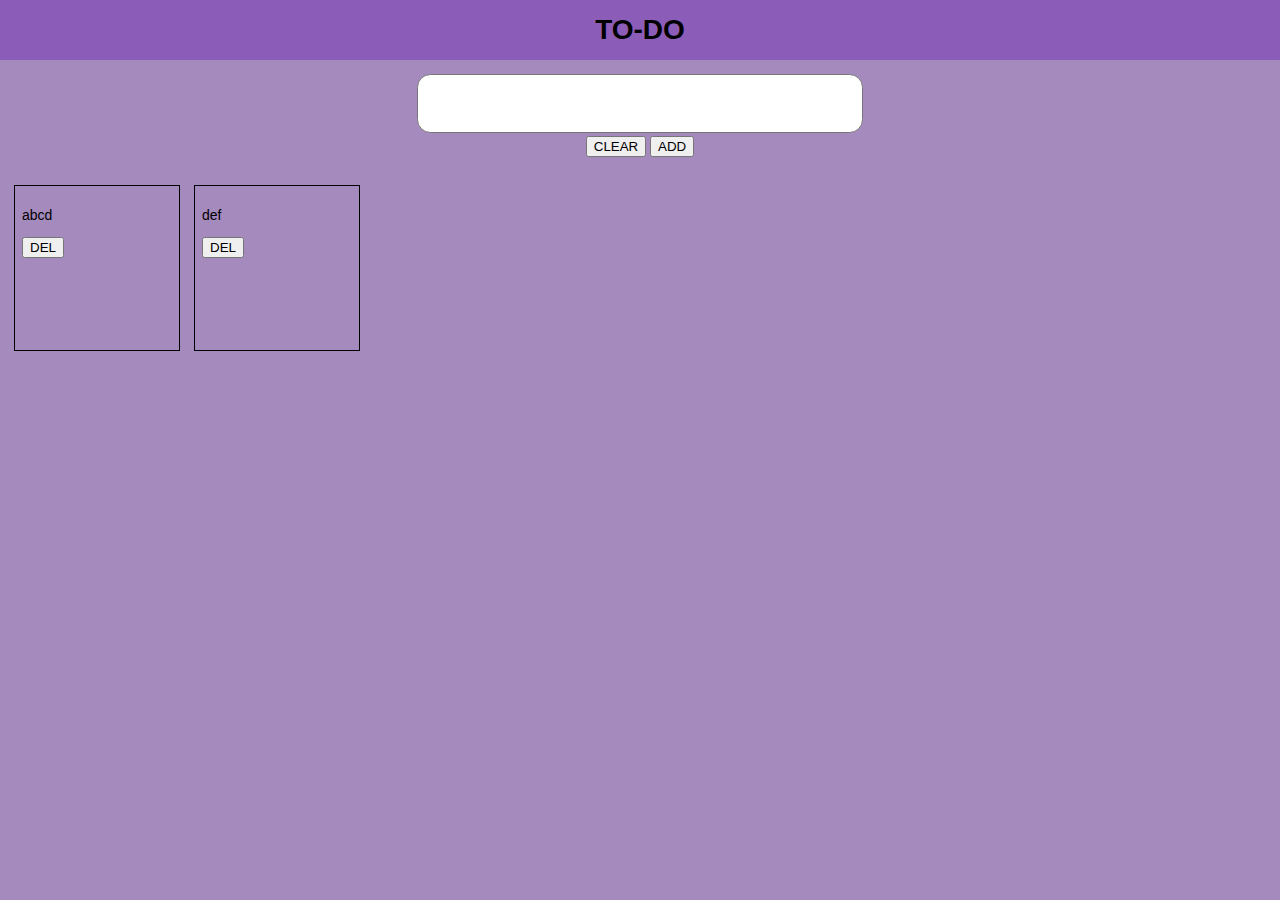
==== index.html @ a3835a60 "basic working todo" ====
<!DOCTYPE html>
<html lang="en">
<head>
    <meta charset="UTF-8">
    <meta name="viewport" content="width=device-width, initial-scale=1.0">
    <title>Document</title>
    <link rel="stylesheet" href="style.css">
</head>
<body>

    <div class="container">
        <header>
            <h1>TO-DO</h1>
        </header>
        <main>
            <nav>
                <form action="" >
                    <div>
                    <textarea name="txtNewTask" id="txtNewTask" cols="50" rows="2" required></textarea>
                </div>
                <div class="btn-group">
                    <button type="reset" id="btnClear">CLEAR</button>
                    <button type="submit" id="btnAdd">ADD</button>
                </div>
                </form>
            </nav>
            <div class="content">
                <div class="card-task"> 
                    <p>Lorem ipsum dolor sit amet consectetur adipisicing elit. Mollitia, dolores!</p>
                    <button onclick="deleteTask(e)">DEL</button>
                </div>
            </div>
        </main>
    </div>






    <script src="./script.js"></script>
</body>
</html>
---- style.css ----
body{
    font-family: Circular, -apple-system, BlinkMacSystemFont, Roboto, Helvetica Neue, sans-serif;
    font-size: 14px;
    margin: 0;
    padding: 0;
}

textarea{
    resize: none;
    padding: 1em;
    border-radius: 1em;
}
.container {
    width: 100vw;
    height: 100vh;
    background-color: rgb(165, 138, 190);
}

/* ------------------------------------ */
header{
    width: 100%;
    /* box-sizing: border-box; */
    background-color: rgb(140, 93, 184);
    /* border: 0px solid black; */
}
header h1 {
    margin: 0;
    padding: 0.5em;
    text-align: center;
}

/* ------------------------------------ */

main {
    width: 100%;
    
    box-sizing: border-box;
    display: flex;
    flex-direction: column;
    
}
main nav {
    box-sizing: border-box;
    width: 100%;
    align-items: center;
}
main nav form {
    display: flex;
    padding: 1em;
    flex-direction: column;
    align-items: center;
}

main .content {
    box-sizing: border-box;
    padding: 1em;
    width: 100%;
    display: grid;
    justify-content: flex-start;
    gap:1em;
    grid-template-columns: repeat(auto-fit,minmax(150px,auto));
    grid-template-rows: repeat(auto-fit,minmax(150px,auto));
}
.content .card-task{
    border: 1px solid black;
    padding: 0.5em;
    width: 150px;
    height: 150px;
}
/* ---------------------------------- */
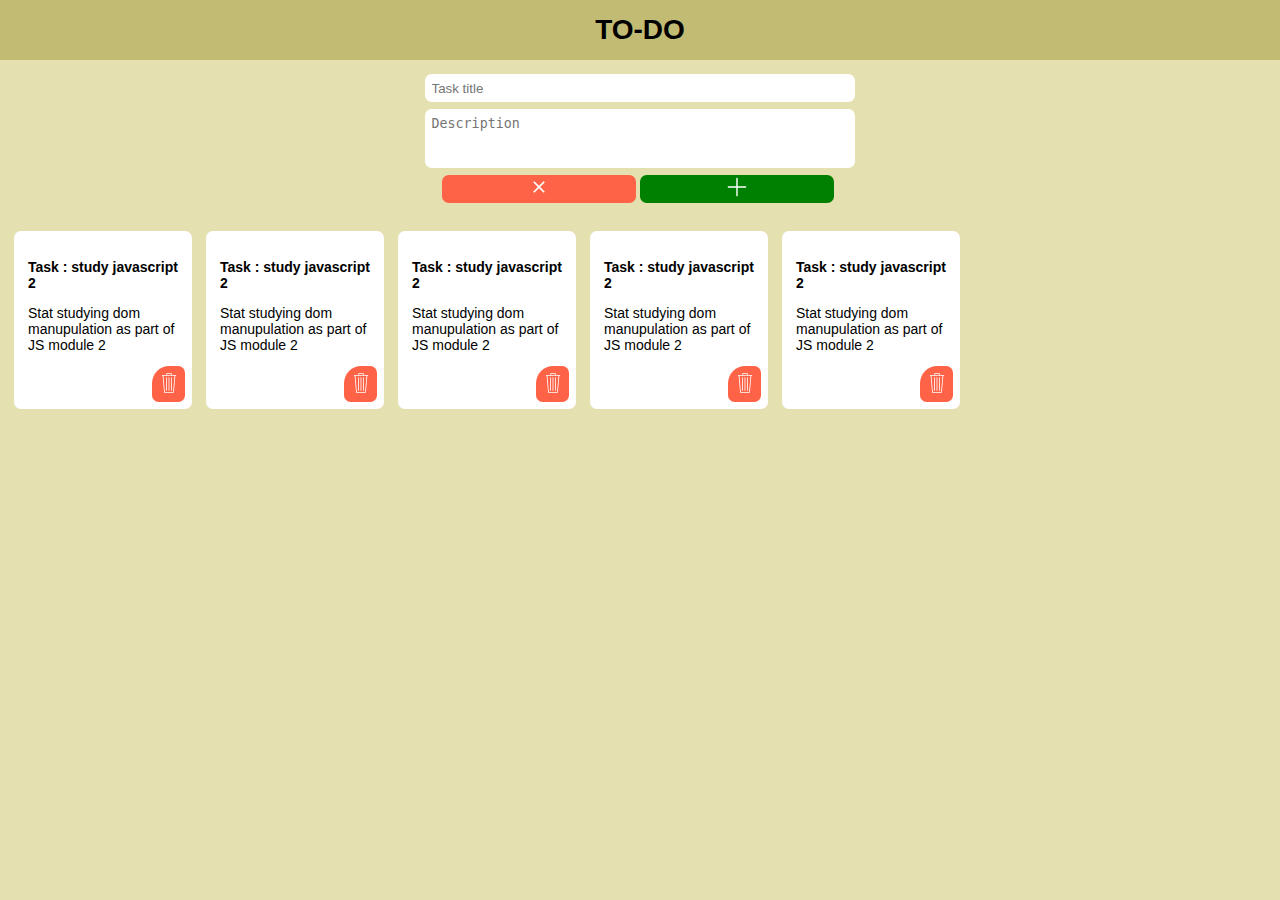
==== commit c15e25d1: "update to v1.0.1" ====
--- a/index.html
+++ b/index.html
@@ -14,30 +14,41 @@
         </header>
         <main>
             <nav>
-                <form action="" >
-                    <div>
-                    <textarea name="txtNewTask" id="txtNewTask" cols="50" rows="2" required></textarea>
-                </div>
-                <div class="btn-group">
-                    <button type="reset" id="btnClear">CLEAR</button>
-                    <button type="submit" id="btnAdd">ADD</button>
-                </div>
+                <form action="" id="mainForm">
+                    <div class="txt-group">
+                        <input type="text" name="txtTitle" id="txtTitle" placeholder="Task title" required>
+                        <textarea name="txtDesc" id="txtDesc" cols="50" rows="3" placeholder="Description" required></textarea>
+                    </div>
+                    <div class="btn-group">
+                        <button type="reset" id="btnClear">
+                            <?xml version="1.0" ?>
+                            <svg height="20" viewBox="0 0 48 48" width="20" xmlns="http://www.w3.org/2000/svg">
+                                <path d="M38 12.83L35.17 10 24 21.17 12.83 10 10 12.83 21.17 24 10 35.17 12.83 38 24 26.83 35.17 38 38 35.17 26.83 24z" fill="white"/>
+                                <path d="M0 0h48v48H0z" fill="none"/>
+                            </svg>
+                        </button>
+                        <button type="submit" id="btnAdd">
+                            <svg xmlns="http://www.w3.org/2000/svg" viewBox="0 0 1000 1000" version="1.1" height="20" width="20">
+                                <path d="M 491.746 34.023 C 481.220 36.680, 472.023 44.384, 467.301 54.500 L 464.500 60.500 464.236 261.243 L 463.971 461.986 261.236 462.243 L 58.500 462.500 53.573 465 C 26.405 478.785, 26.657 517.008, 54 529.906 L 59.500 532.500 261.736 532.760 L 463.972 533.019 464.236 736.260 L 464.500 939.500 467.180 945.218 C 470.948 953.258, 477.729 960.146, 485.266 963.590 C 490.560 966.009, 492.781 966.439, 500 966.439 C 507.219 966.439, 509.440 966.009, 514.734 963.590 C 522.271 960.146, 529.052 953.258, 532.820 945.218 L 535.500 939.500 535.764 736.260 L 536.028 533.019 738.264 532.760 L 940.500 532.500 946 529.906 C 956.120 525.132, 963.833 515.363, 966.022 504.545 C 969.257 488.556, 961.333 472.563, 946.427 465 L 941.500 462.500 738.764 462.243 L 536.029 461.986 535.764 261.243 L 535.500 60.500 532.820 54.782 C 526.911 42.174, 515.576 34.277, 502.244 33.479 C 498.535 33.257, 493.811 33.502, 491.746 34.023" stroke="none" fill="white" fill-rule="evenodd"></path>
+                            </svg>
+                        </button>
+                    </div>
                 </form>
             </nav>
-            <div class="content">
-                <div class="card-task"> 
-                    <p>Lorem ipsum dolor sit amet consectetur adipisicing elit. Mollitia, dolores!</p>
-                    <button onclick="deleteTask(e)">DEL</button>
+            <div class="container-cards">
+                <div class="card-task">
+                    <p class="tskTitle">Task : study javascript 2</p>
+                    <p class="tskDesc">Stat studying dom manupulation as part of JS module 2</p>
+                    <button class="tskBtnDel">
+                        <svg xmlns="http://www.w3.org/2000/svg" x="0px" y="0px" width="20" height="20" viewBox="0 0 50 50">
+                            <path d="M 21 0 C 19.354545 0 18 1.3545455 18 3 L 18 5 L 10.15625 5 A 1.0001 1.0001 0 0 0 9.8378906 5 L 8 5 A 1.0001 1.0001 0 1 0 8 7 L 9.0859375 7 L 12.705078 47.5 L 12.707031 47.509766 C 12.857262 48.862232 13.981872 50 15.400391 50 L 34.599609 50 C 36.018128 50 37.142691 48.862266 37.292969 47.509766 L 37.294922 47.5 L 40.914062 7 L 42 7 A 1.0001 1.0001 0 1 0 42 5 L 40.173828 5 A 1.0001 1.0001 0 0 0 39.841797 5 L 32 5 L 32 3 C 32 1.3545455 30.645455 0 29 0 L 21 0 z M 21 2 L 29 2 C 29.554545 2 30 2.4454545 30 3 L 30 5 L 20 5 L 20 3 C 20 2.4454545 20.445455 2 21 2 z M 11.09375 7 L 18.832031 7 A 1.0001 1.0001 0 0 0 19.158203 7 L 30.832031 7 A 1.0001 1.0001 0 0 0 31.158203 7 L 38.90625 7 L 35.306641 47.289062 C 35.256918 47.736563 34.981091 48 34.599609 48 L 15.400391 48 C 15.018909 48 14.743082 47.736563 14.693359 47.289062 L 11.09375 7 z M 18.984375 9.9863281 A 1.0001 1.0001 0 0 0 18 11 L 18 44 A 1.0001 1.0001 0 1 0 20 44 L 20 11 A 1.0001 1.0001 0 0 0 18.984375 9.9863281 z M 24.984375 9.9863281 A 1.0001 1.0001 0 0 0 24 11 L 24 44 A 1.0001 1.0001 0 1 0 26 44 L 26 11 A 1.0001 1.0001 0 0 0 24.984375 9.9863281 z M 30.984375 9.9863281 A 1.0001 1.0001 0 0 0 30 11 L 30 44 A 1.0001 1.0001 0 1 0 32 44 L 32 11 A 1.0001 1.0001 0 0 0 30.984375 9.9863281 z"></path>
+                            </svg>
+                    </button>
                 </div>
             </div>
         </main>
     </div>
 
-
-
-
-
-
     <script src="./script.js"></script>
 </body>
 </html>--- a/style.css
+++ b/style.css
@@ -1,28 +1,22 @@
 
 body{
-    font-family: Circular, -apple-system, BlinkMacSystemFont, Roboto, Helvetica Neue, sans-serif;
+    font-family: Roboto, Helvetica Neue, sans-serif;
     font-size: 14px;
     margin: 0;
     padding: 0;
+    background-color: rgb(228, 224, 175);
 }
 
-textarea{
-    resize: none;
-    padding: 1em;
-    border-radius: 1em;
-}
+
 .container {
     width: 100vw;
     height: 100vh;
-    background-color: rgb(165, 138, 190);
 }
 
 /* ------------------------------------ */
 header{
     width: 100%;
-    /* box-sizing: border-box; */
-    background-color: rgb(140, 93, 184);
-    /* border: 0px solid black; */
+    background-color: #c1bb73;
 }
 header h1 {
     margin: 0;
@@ -45,27 +39,90 @@
     width: 100%;
     align-items: center;
 }
-main nav form {
+#mainForm {
     display: flex;
     padding: 1em;
     flex-direction: column;
+    gap: 0.5em;
     align-items: center;
+    justify-content: center;
 }
+#mainForm .txt-group {
+    display: flex;
+    flex-direction: column;
+    gap: 0.5em;
+}
+#mainForm .txt-group #txtTitle {
+    border: none;
+    padding: 0.5em;
+    border-radius: 0.5em;
+}
+#mainForm .txt-group #txtDesc {
+    border: none;
+    border-radius: 0.5em;
+    resize: none;
+    padding: 0.5em;
+    border-radius: 0.5em;
+}
+#mainForm .btn-group {
+    width: 397px;
+}
+#mainForm .btn-group > *{
+    border: none;
+    border-radius: 0.5em;
+    box-sizing: border-box;
+    width: 49%;
+    margin: 0;
+    padding: 0.2em;
+    background-color: transparent;
+}
+.btn-group #btnAdd {
+    background-color: green;
+}
+.btn-group #btnClear {
+    background-color: tomato;
+}
+/* ---------------------------------- */
 
-main .content {
+.container-cards {
     box-sizing: border-box;
     padding: 1em;
     width: 100%;
-    display: grid;
+    display: flex;
     justify-content: flex-start;
     gap:1em;
-    grid-template-columns: repeat(auto-fit,minmax(150px,auto));
-    grid-template-rows: repeat(auto-fit,minmax(150px,auto));
+    flex-direction: row;
+    flex-wrap: wrap;
 }
-.content .card-task{
-    border: 1px solid black;
-    padding: 0.5em;
+.container-cards .card-task{
+    border-radius: 0.5em;
+    background-color: #ffffff;
+    padding: 1em;
     width: 150px;
     height: 150px;
+    position: relative;
 }
+.tskTitle {
+    font-weight: 550;
+}
+
+.tskBtnDel {
+    background-color: tomato;
+    float: right;
+    color: white;
+    bottom: 0.5em;
+    right: 0.5em;
+    border: none;
+    padding: 0.5em;
+    position: absolute;
+    border-radius: 1.3em 0.5em 0.5em 0.5em;
+}
+.tskBtnDel svg {
+    fill: white;
+    
+}
+.tskBtnDel:hover{
+    background-color: red;
+}
+
 /* ---------------------------------- */
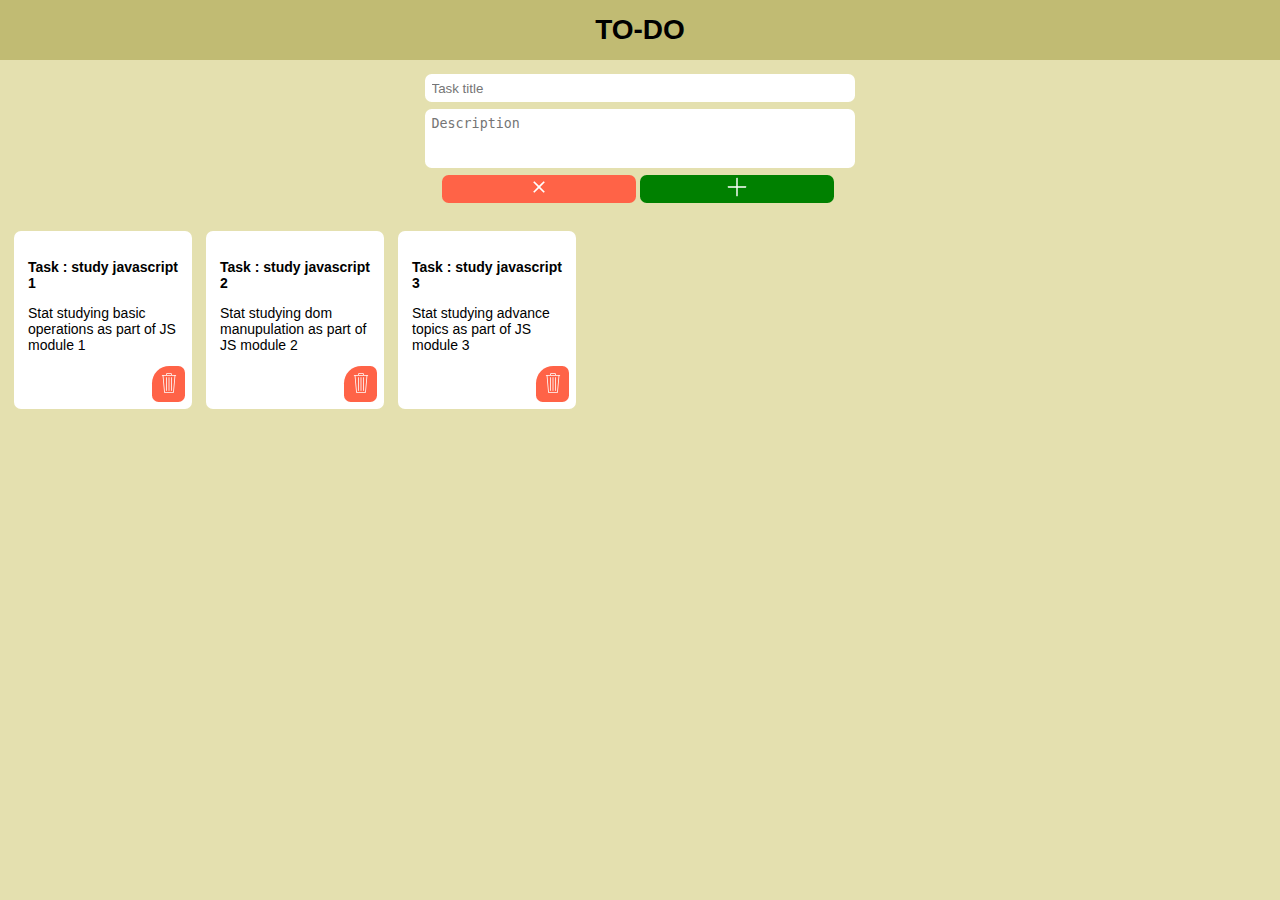
==== commit d0fba2cf: "added script2.js file" ====
--- a/index.html
+++ b/index.html
@@ -49,6 +49,7 @@
         </main>
     </div>
 
-    <script src="./script.js"></script>
+    <!-- <script src="./script.js"></script> -->
+    <script src="./script2.js"></script>
 </body>
 </html>